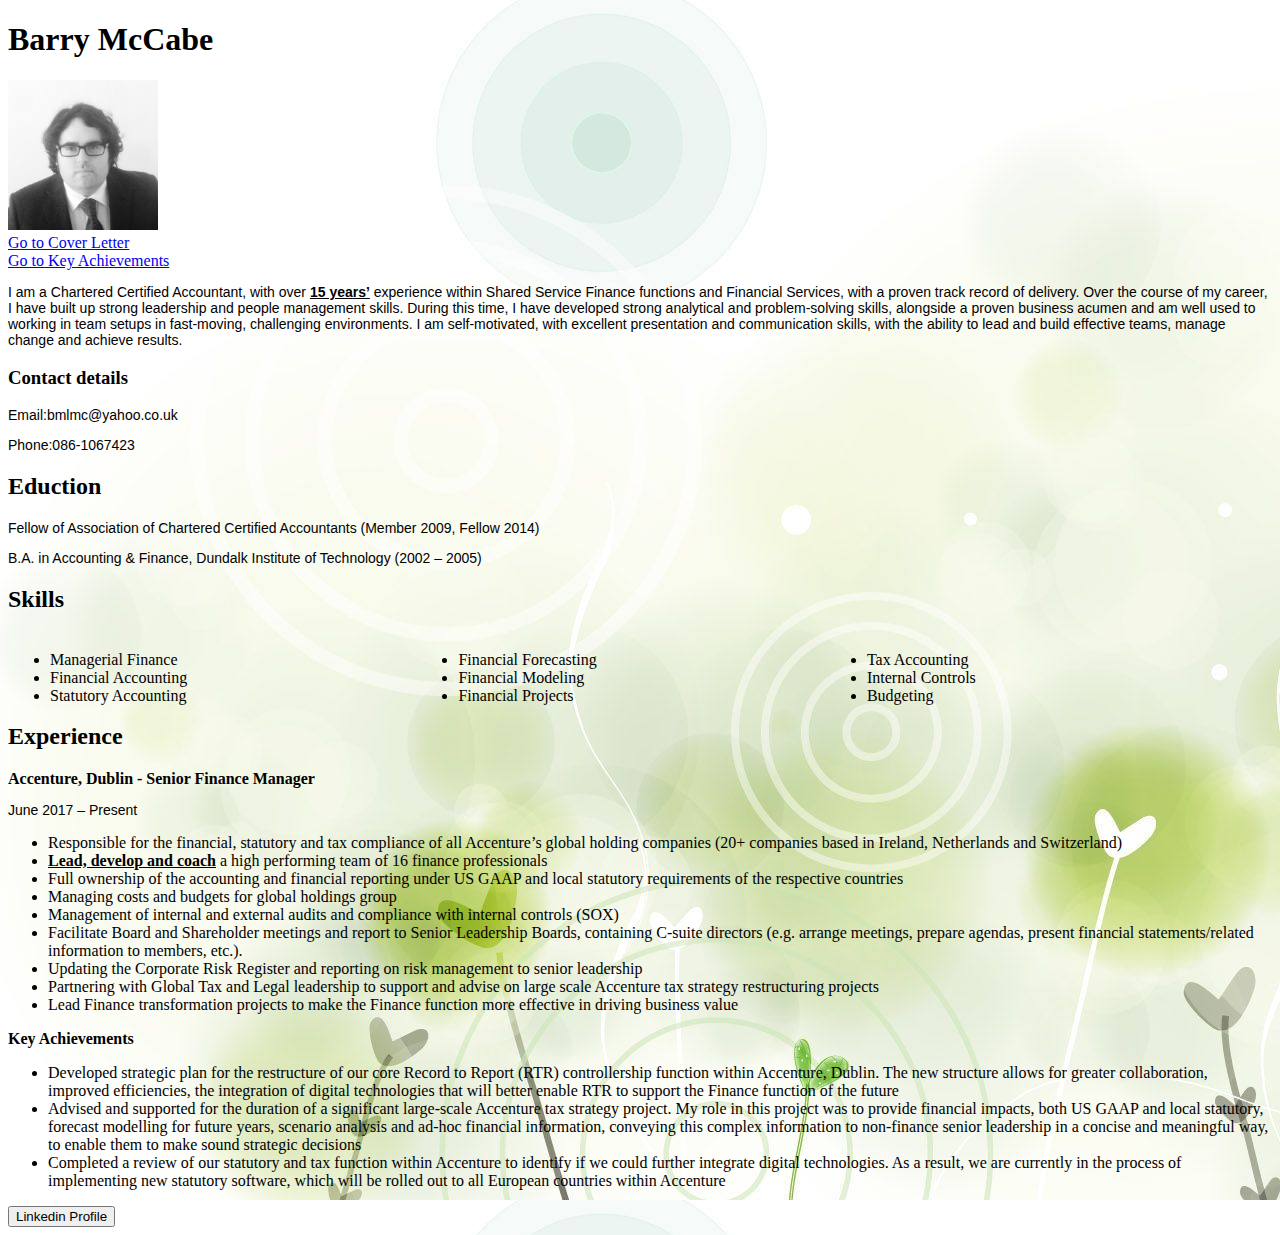
==== index.html @ 6263a04e "initial commit" ====
<!DOCTYPE html>
<html>
	<head>
		<title>My CV</title>
				<link rel="stylesheet" href="styles/mystyle.css"/>
	</head>
	<body>
			<h1 id="main" class="change1" >Barry McCabe</h1> <img src="images/image.jpg" alt="profile" rnd=38062" width="150" height="150"> <br>   
			
			<a href="coverletter/index.html">Go to Cover Letter</a> <br>
			<a href="#extra">Go to Key Achievements</a>
	
			<p> I am a Chartered Certified Accountant, with over <span>15 years’</span> experience within Shared Service Finance functions and Financial Services, with a proven track record of delivery. Over the course of my career, I have built up strong leadership and people management skills. During this time, I have developed strong analytical and problem-solving skills, alongside a proven business acumen and am well used to working in team setups in fast-moving, challenging environments. I am self-motivated, with excellent presentation and communication skills, with the ability to lead and build effective teams, manage change and achieve results.	</p>
			
			<h3 id="main" class="change1" > Contact details </h3> 

			<p> Email:bmlmc@yahoo.co.uk </p>
			<p> Phone:086-1067423 </p>
			
			<h2 id="main" class="change1" > Eduction	</h2>
			<p> Fellow of Association of Chartered Certified Accountants (Member 2009, Fellow 2014)	</p>
			<p> B.A. in Accounting & Finance, Dundalk Institute of Technology (2002 – 2005)	</p>
			
			<h2 id="main" class="change1" > Skills		</h2>
			
			<div class="flex-container">
				<div class="box">
					<ul>		
						<li>Managerial Finance</li> 
						<li>Financial Accounting</li>
						<li>Statutory Accounting</li>
					</ul>
				</div>
				<div class="box">
					<ul>		
						<li>Financial Forecasting</li> 
						<li>Financial Modeling</li>
						<li>Financial Projects</li>
					</ul>
				</div>
				<div class="box">							
					<ul>		
						<li>Tax Accounting</li> 
						<li>Internal Controls</li>
						<li>Budgeting</li
					</ul>
				</div>				
			</div>			 		
						
								
			<h2 id="main" class="change1" > Experience	</h2>
			
			<b> Accenture, Dublin - Senior Finance Manager</b>
			<p> June 2017 – Present	</p>
			<ul> 
				<li>Responsible for the financial, statutory and tax compliance of all Accenture’s global holding companies (20+ companies based in Ireland, Netherlands and Switzerland)</li>
				<li> <span>Lead, develop and coach</span> a high performing team of 16 finance professionals</li>
				<li>Full ownership of the accounting and financial reporting under US GAAP and local statutory requirements of the respective countries</li>
				<li>Managing costs and budgets for global holdings group</li>
				<li>Management of internal and external audits and compliance with internal controls (SOX) </li>
				<li>Facilitate Board and Shareholder meetings and report to Senior Leadership Boards, containing C-suite directors (e.g. arrange meetings, prepare agendas, present financial statements/related information to members, etc.). </li>
				<li>Updating the Corporate Risk Register and reporting on risk management to senior leadership </li>
				<li>Partnering with Global Tax and Legal leadership to support and advise on large scale Accenture tax strategy restructuring projects </li>
				<li>Lead Finance transformation projects to make the Finance function more effective in driving business value </li>
				
			</ul>
			
			<b id="extra" >Key Achievements	</b>
			<ul>
				<li>Developed strategic plan for the restructure of our core Record to Report (RTR) controllership function within Accenture, Dublin. The new structure allows for greater collaboration, improved efficiencies, the integration of digital technologies that will better enable RTR to support the Finance function of the future </li>
				<li>Advised and supported for the duration of a significant large-scale Accenture tax strategy project. My role in this project was to provide financial impacts, both US GAAP and local statutory, forecast modelling for future years, scenario analysis and ad-hoc financial information, conveying this complex information to non-finance senior leadership in a concise and meaningful way, to enable them to make sound strategic decisions </li>
				<li>Completed a review of our statutory and tax function within Accenture to identify if we could further integrate digital technologies. As a result, we are currently in the process of implementing new statutory software, which will be rolled out to all European countries within Accenture </li>
			</ul>
				
			<button onclick="window.location.href='https://www.linkedin.com/in/barry-mccabe-66022514';">
			
			Linkedin Profile
	</body>	
</html>
---- styles/mystyle.css ----
body {
    background:url(../images/file.jpg);
  }
}	
		
	body{
	justify-content: center;
}

p{
	color:black;
	font-family:Arial;
	font-size: 14px;
	justify-content: center;
		}

ul{
	justify-content: center;
	list-style: outside;
}

.change1{
	justify-content: center;
}
	
span {
	font-weight:bold;
	text-decoration: underline;
}


.box {
  float: left;
  width: 32%;
  padding: 2px
  }


.change2{
	text-align: center;
	justify-content: center;
}
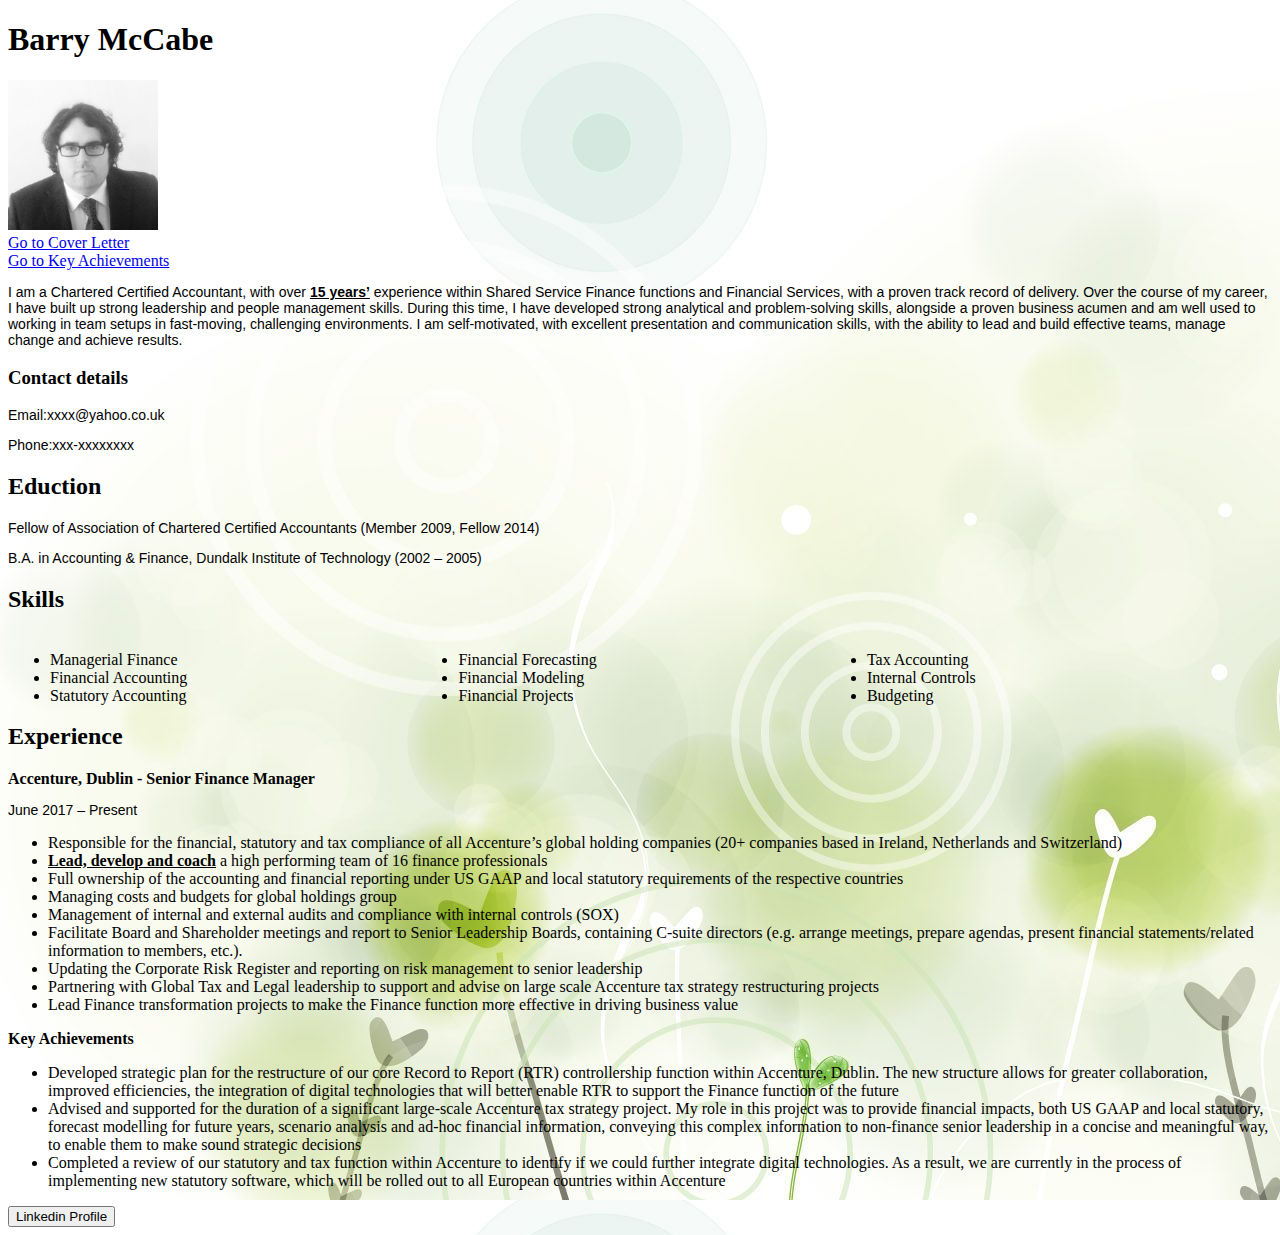
==== commit 3abfc01f: "second commit" ====
--- a/index.html
+++ b/index.html
@@ -14,8 +14,8 @@
 			
 			<h3 id="main" class="change1" > Contact details </h3> 
 
-			<p> Email:bmlmc@yahoo.co.uk </p>
-			<p> Phone:086-1067423 </p>
+			<p> Email:xxxx@yahoo.co.uk </p>
+			<p> Phone:xxx-xxxxxxxx </p>
 			
 			<h2 id="main" class="change1" > Eduction	</h2>
 			<p> Fellow of Association of Chartered Certified Accountants (Member 2009, Fellow 2014)	</p>
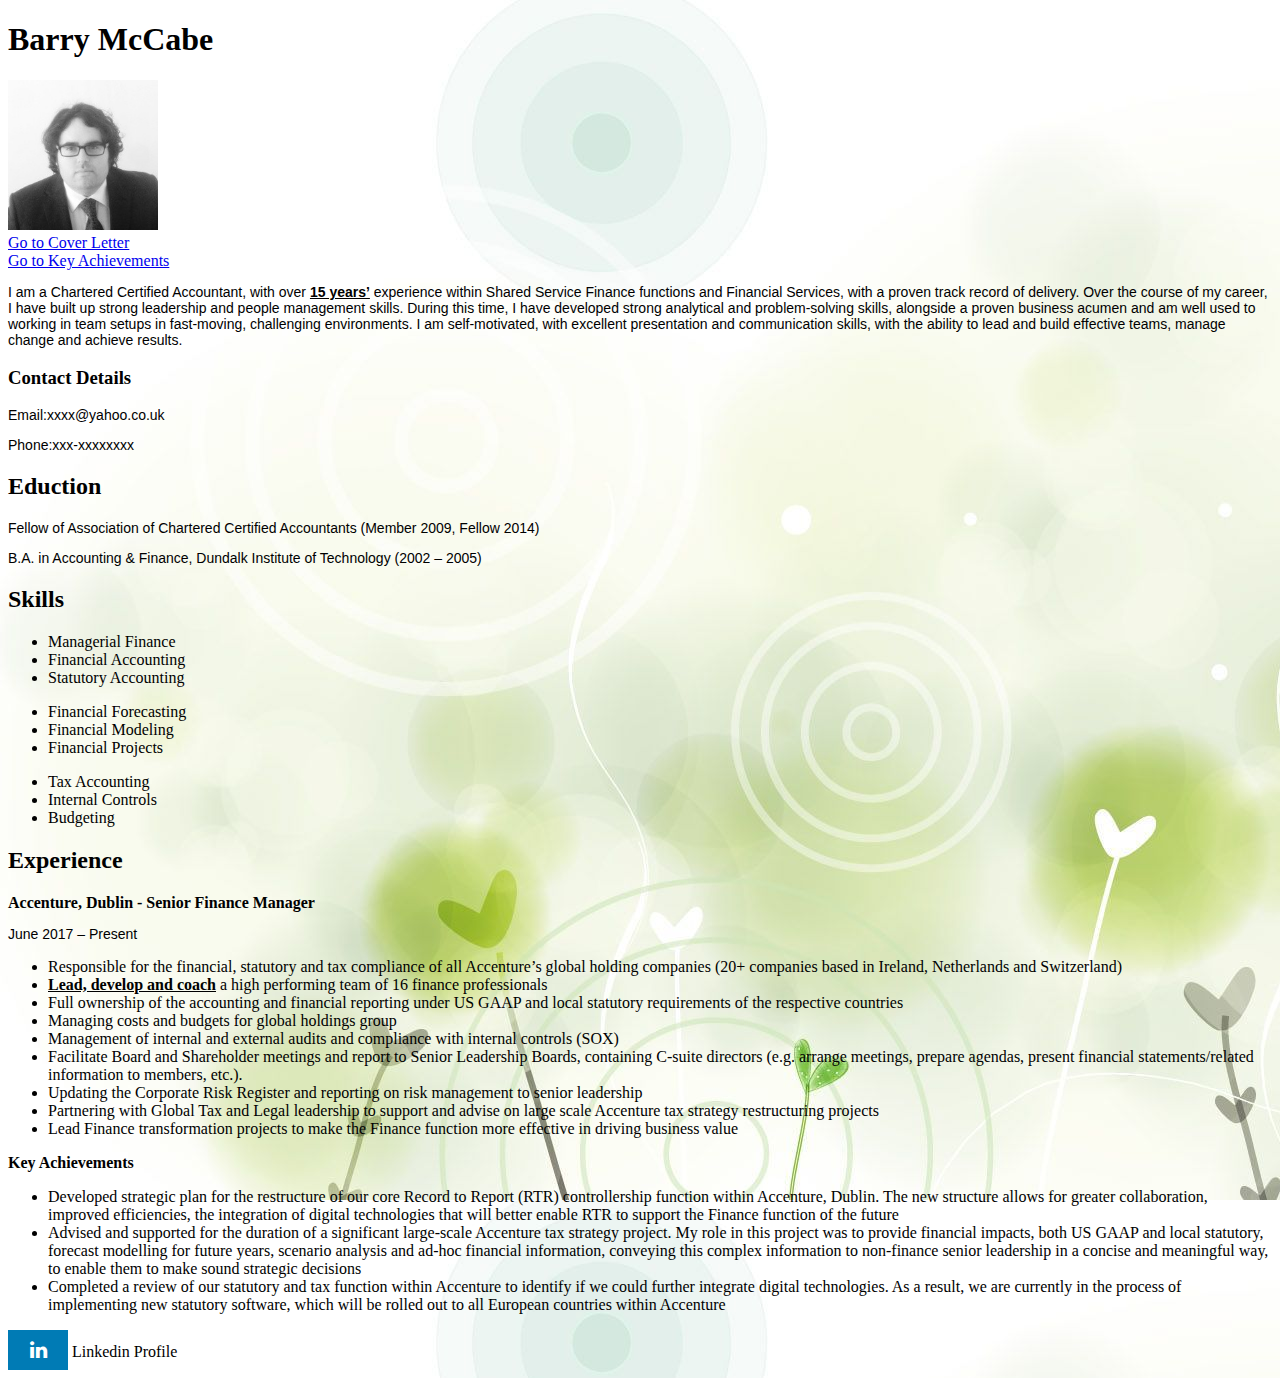
==== commit b4801329: "Establish commit Version 1.0" ====
--- a/index.html
+++ b/index.html
@@ -2,78 +2,102 @@
 <html>
 	<head>
 		<title>My CV</title>
+				<link href="https://cdn.jsdelivr.net/npm/bootstrap@5.1.3/dist/css/bootstrap.min.css" rel="stylesheet" integrity="sha384-1BmE4kWBq78iYhFldvKuhfTAU6auU8tT94WrHftjDbrCEXSU1oBoqyl2QvZ6jIW3" crossorigin="anonymous">
+				<script src="https://cdn.jsdelivr.net/npm/bootstrap@5.1.3/dist/js/bootstrap.bundle.min.js" integrity="sha384-ka7Sk0Gln4gmtz2MlQnikT1wXgYsOg+OMhuP+IlRH9sENBO0LRn5q+8nbTov4+1p" crossorigin="anonymous"></script>
+				<link rel="stylesheet" href="https://cdnjs.cloudflare.com/ajax/libs/font-awesome/4.7.0/css/font-awesome.min.css">
 				<link rel="stylesheet" href="styles/mystyle.css"/>
 	</head>
 	<body>
-			<h1 id="main" class="change1" >Barry McCabe</h1> <img src="images/image.jpg" alt="profile" rnd=38062" width="150" height="150"> <br>   
+		<div class="container">
+				<div class="row">
+					<div class="col-lg-12">
+							<h1 id="main" class="change1" >Barry McCabe</h1> <img src="images/image.jpg" alt="profile" rnd=38062" width="150" height="150"> <br>   
 			
-			<a href="coverletter/index.html">Go to Cover Letter</a> <br>
-			<a href="#extra">Go to Key Achievements</a>
+							<a href="coverletter/index.html">Go to Cover Letter</a> <br>
+							<a href="#extra">Go to Key Achievements</a>
 	
-			<p> I am a Chartered Certified Accountant, with over <span>15 years’</span> experience within Shared Service Finance functions and Financial Services, with a proven track record of delivery. Over the course of my career, I have built up strong leadership and people management skills. During this time, I have developed strong analytical and problem-solving skills, alongside a proven business acumen and am well used to working in team setups in fast-moving, challenging environments. I am self-motivated, with excellent presentation and communication skills, with the ability to lead and build effective teams, manage change and achieve results.	</p>
+							<p> I am a Chartered Certified Accountant, with over <span>15 years’</span> experience within Shared Service Finance functions and Financial Services, with a proven track record of delivery. Over the course of my career, I have built up strong leadership and people management skills. During this time, I have developed strong analytical and problem-solving skills, alongside a proven business acumen and am well used to working in team setups in fast-moving, challenging environments. I am self-motivated, with excellent presentation and communication skills, with the ability to lead and build effective teams, manage change and achieve results.	</p>
 			
-			<h3 id="main" class="change1" > Contact details </h3> 
+							<h3 id="main" class="change1" > Contact Details </h3> 
 
-			<p> Email:xxxx@yahoo.co.uk </p>
-			<p> Phone:xxx-xxxxxxxx </p>
+							<p> Email:xxxx@yahoo.co.uk </p>
+							<p> Phone:xxx-xxxxxxxx </p>
 			
-			<h2 id="main" class="change1" > Eduction	</h2>
-			<p> Fellow of Association of Chartered Certified Accountants (Member 2009, Fellow 2014)	</p>
-			<p> B.A. in Accounting & Finance, Dundalk Institute of Technology (2002 – 2005)	</p>
+							<h2 id="main" class="change1" > Eduction	</h2>
+							<p> Fellow of Association of Chartered Certified Accountants (Member 2009, Fellow 2014)	</p>
+							<p> B.A. in Accounting & Finance, Dundalk Institute of Technology (2002 – 2005)	</p>
 			
-			<h2 id="main" class="change1" > Skills		</h2>
+							<h2 id="main" class="change1" > Skills		</h2>
+					</div>				
+				</div>		
+			</div>
 			
-			<div class="flex-container">
-				<div class="box">
-					<ul>		
-						<li>Managerial Finance</li> 
-						<li>Financial Accounting</li>
-						<li>Statutory Accounting</li>
-					</ul>
+			<div class="container">
+				<div class="row">
+					<div class="col-sm-12 col-lg-3">
+						<ul>		
+							<li>Managerial Finance</li> 
+							<li>Financial Accounting</li>
+							<li>Statutory Accounting</li>
+						</ul>
+					</div>
+				
+					<div class="col-sm-12 col-lg-3">
+						<ul>		
+							<li>Financial Forecasting</li> 
+							<li>Financial Modeling</li>
+							<li>Financial Projects</li>
+						</ul>
+					</div>
+				
+					<div class="col-sm-12 col-lg-3">
+						<ul>		
+							<li>Tax Accounting</li> 
+							<li>Internal Controls</li>
+							<li>Budgeting</li
+						</ul>
+					</div>				
+				</div>			 		
+			</div>	
+				
+			<div class="container">
+				<div class="row">
+					<div class="col-lg-12">
+						<h2 id="main" class="change1" > Experience	</h2>
+			
+						<b> Accenture, Dublin - Senior Finance Manager</b>
+						<p> June 2017 – Present	</p>
+						<ul> 
+							<li>Responsible for the financial, statutory and tax compliance of all Accenture’s global holding companies (20+ companies based in Ireland, Netherlands and Switzerland)</li>
+							<li> <span>Lead, develop and coach</span> a high performing team of 16 finance professionals</li>
+							<li>Full ownership of the accounting and financial reporting under US GAAP and local statutory requirements of the respective countries</li>
+							<li>Managing costs and budgets for global holdings group</li>
+							<li>Management of internal and external audits and compliance with internal controls (SOX) </li>
+							<li>Facilitate Board and Shareholder meetings and report to Senior Leadership Boards, containing C-suite directors (e.g. arrange meetings, prepare agendas, present financial statements/related information to members, etc.). </li>
+							<li>Updating the Corporate Risk Register and reporting on risk management to senior leadership </li>
+							<li>Partnering with Global Tax and Legal leadership to support and advise on large scale Accenture tax strategy restructuring projects </li>
+							<li>Lead Finance transformation projects to make the Finance function more effective in driving business value </li>
+				
+						</ul>
+			
+						<b id="extra" >Key Achievements	</b>
+						<ul>
+							<li>Developed strategic plan for the restructure of our core Record to Report (RTR) controllership function within Accenture, Dublin. The new structure allows for greater collaboration, improved efficiencies, the integration of digital technologies that will better enable RTR to support the Finance function of the future </li>
+							<li>Advised and supported for the duration of a significant large-scale Accenture tax strategy project. My role in this project was to provide financial impacts, both US GAAP and local statutory, forecast modelling for future years, scenario analysis and ad-hoc financial information, conveying this complex information to non-finance senior leadership in a concise and meaningful way, to enable them to make sound strategic decisions </li>
+							<li>Completed a review of our statutory and tax function within Accenture to identify if we could further integrate digital technologies. As a result, we are currently in the process of implementing new statutory software, which will be rolled out to all European countries within Accenture </li>
+						</ul>
+					</div>				
 				</div>
-				<div class="box">
-					<ul>		
-						<li>Financial Forecasting</li> 
-						<li>Financial Modeling</li>
-						<li>Financial Projects</li>
-					</ul>
+			</div>
+			
+			<div class="container">
+				<div class="row">
+					<div class="col-lg-12">
+						<!--linkedin button html code and CSS researched from https://www.w3schools.com/howto/howto_css_social_media_buttons.asp -->	
+						<a href="https://www.linkedin.com/in/barry-mccabe-66022514/" class="fa fa-linkedin"></a>					
+						Linkedin Profile		
+					</div>
 				</div>
-				<div class="box">							
-					<ul>		
-						<li>Tax Accounting</li> 
-						<li>Internal Controls</li>
-						<li>Budgeting</li
-					</ul>
-				</div>				
-			</div>			 		
-						
-								
-			<h2 id="main" class="change1" > Experience	</h2>
-			
-			<b> Accenture, Dublin - Senior Finance Manager</b>
-			<p> June 2017 – Present	</p>
-			<ul> 
-				<li>Responsible for the financial, statutory and tax compliance of all Accenture’s global holding companies (20+ companies based in Ireland, Netherlands and Switzerland)</li>
-				<li> <span>Lead, develop and coach</span> a high performing team of 16 finance professionals</li>
-				<li>Full ownership of the accounting and financial reporting under US GAAP and local statutory requirements of the respective countries</li>
-				<li>Managing costs and budgets for global holdings group</li>
-				<li>Management of internal and external audits and compliance with internal controls (SOX) </li>
-				<li>Facilitate Board and Shareholder meetings and report to Senior Leadership Boards, containing C-suite directors (e.g. arrange meetings, prepare agendas, present financial statements/related information to members, etc.). </li>
-				<li>Updating the Corporate Risk Register and reporting on risk management to senior leadership </li>
-				<li>Partnering with Global Tax and Legal leadership to support and advise on large scale Accenture tax strategy restructuring projects </li>
-				<li>Lead Finance transformation projects to make the Finance function more effective in driving business value </li>
-				
-			</ul>
-			
-			<b id="extra" >Key Achievements	</b>
-			<ul>
-				<li>Developed strategic plan for the restructure of our core Record to Report (RTR) controllership function within Accenture, Dublin. The new structure allows for greater collaboration, improved efficiencies, the integration of digital technologies that will better enable RTR to support the Finance function of the future </li>
-				<li>Advised and supported for the duration of a significant large-scale Accenture tax strategy project. My role in this project was to provide financial impacts, both US GAAP and local statutory, forecast modelling for future years, scenario analysis and ad-hoc financial information, conveying this complex information to non-finance senior leadership in a concise and meaningful way, to enable them to make sound strategic decisions </li>
-				<li>Completed a review of our statutory and tax function within Accenture to identify if we could further integrate digital technologies. As a result, we are currently in the process of implementing new statutory software, which will be rolled out to all European countries within Accenture </li>
-			</ul>
-				
-			<button onclick="window.location.href='https://www.linkedin.com/in/barry-mccabe-66022514';">
-			
-			Linkedin Profile
+			</div>
 	</body>	
 </html>
--- a/styles/mystyle.css
+++ b/styles/mystyle.css
@@ -1,9 +1,10 @@
-  body {
+body {
     background:url(../images/file.jpg);
-  }
-}	
+	
+}
 		
-	body{
+body{
+	text-align:left;
 	justify-content: center;
 }
 
@@ -12,34 +13,33 @@
 	font-family:Arial;
 	font-size: 14px;
 	justify-content: center;
-		}
+}
 
 ul{
-	justify-content: center;
 	list-style: outside;
 }
 
-.change1{
-	justify-content: center;
-}
-	
 span {
 	font-weight:bold;
 	text-decoration: underline;
 }
 
 
-.box {
-  float: left;
-  width: 32%;
-  padding: 2px
-  }
+.row{
+	justify-content:space-between;
+	text-align: left;
+}
 
-
-.change2{
-	text-align: center;
-	justify-content: center;
+.fa-linkedin {
+  background: #007bb5;
+  color: white;
 }
 
 
-
+.fa {
+  padding: 10px;
+  font-size: 20px;
+  width: 40px;
+  text-align: center;
+  text-decoration: none;
+}
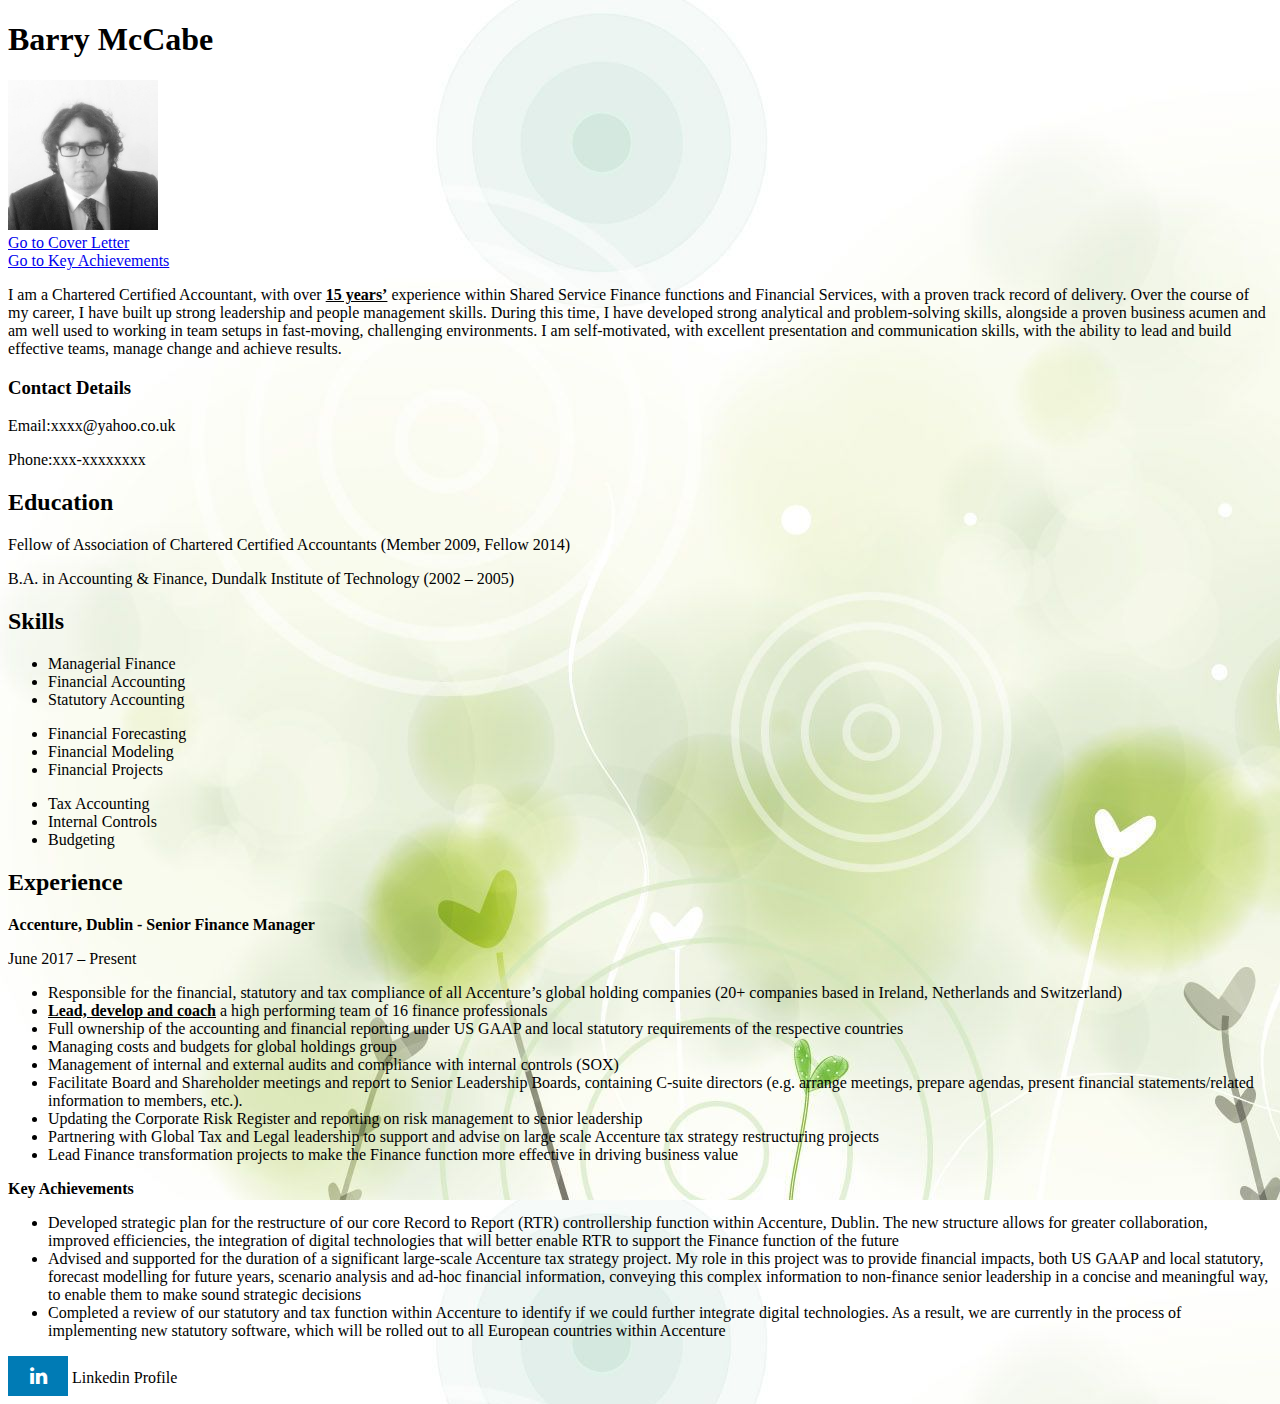
==== commit 27b3d7c0: "update" ====
--- a/index.html
+++ b/index.html
@@ -23,7 +23,7 @@
 							<p> Email:xxxx@yahoo.co.uk </p>
 							<p> Phone:xxx-xxxxxxxx </p>
 			
-							<h2 id="main" class="change1" > Eduction	</h2>
+							<h2 id="main" class="change1" > Education	</h2>
 							<p> Fellow of Association of Chartered Certified Accountants (Member 2009, Fellow 2014)	</p>
 							<p> B.A. in Accounting & Finance, Dundalk Institute of Technology (2002 – 2005)	</p>
 			
--- a/styles/mystyle.css
+++ b/styles/mystyle.css
@@ -10,8 +10,6 @@
 
 p{
 	color:black;
-	font-family:Arial;
-	font-size: 14px;
 	justify-content: center;
 }
 
